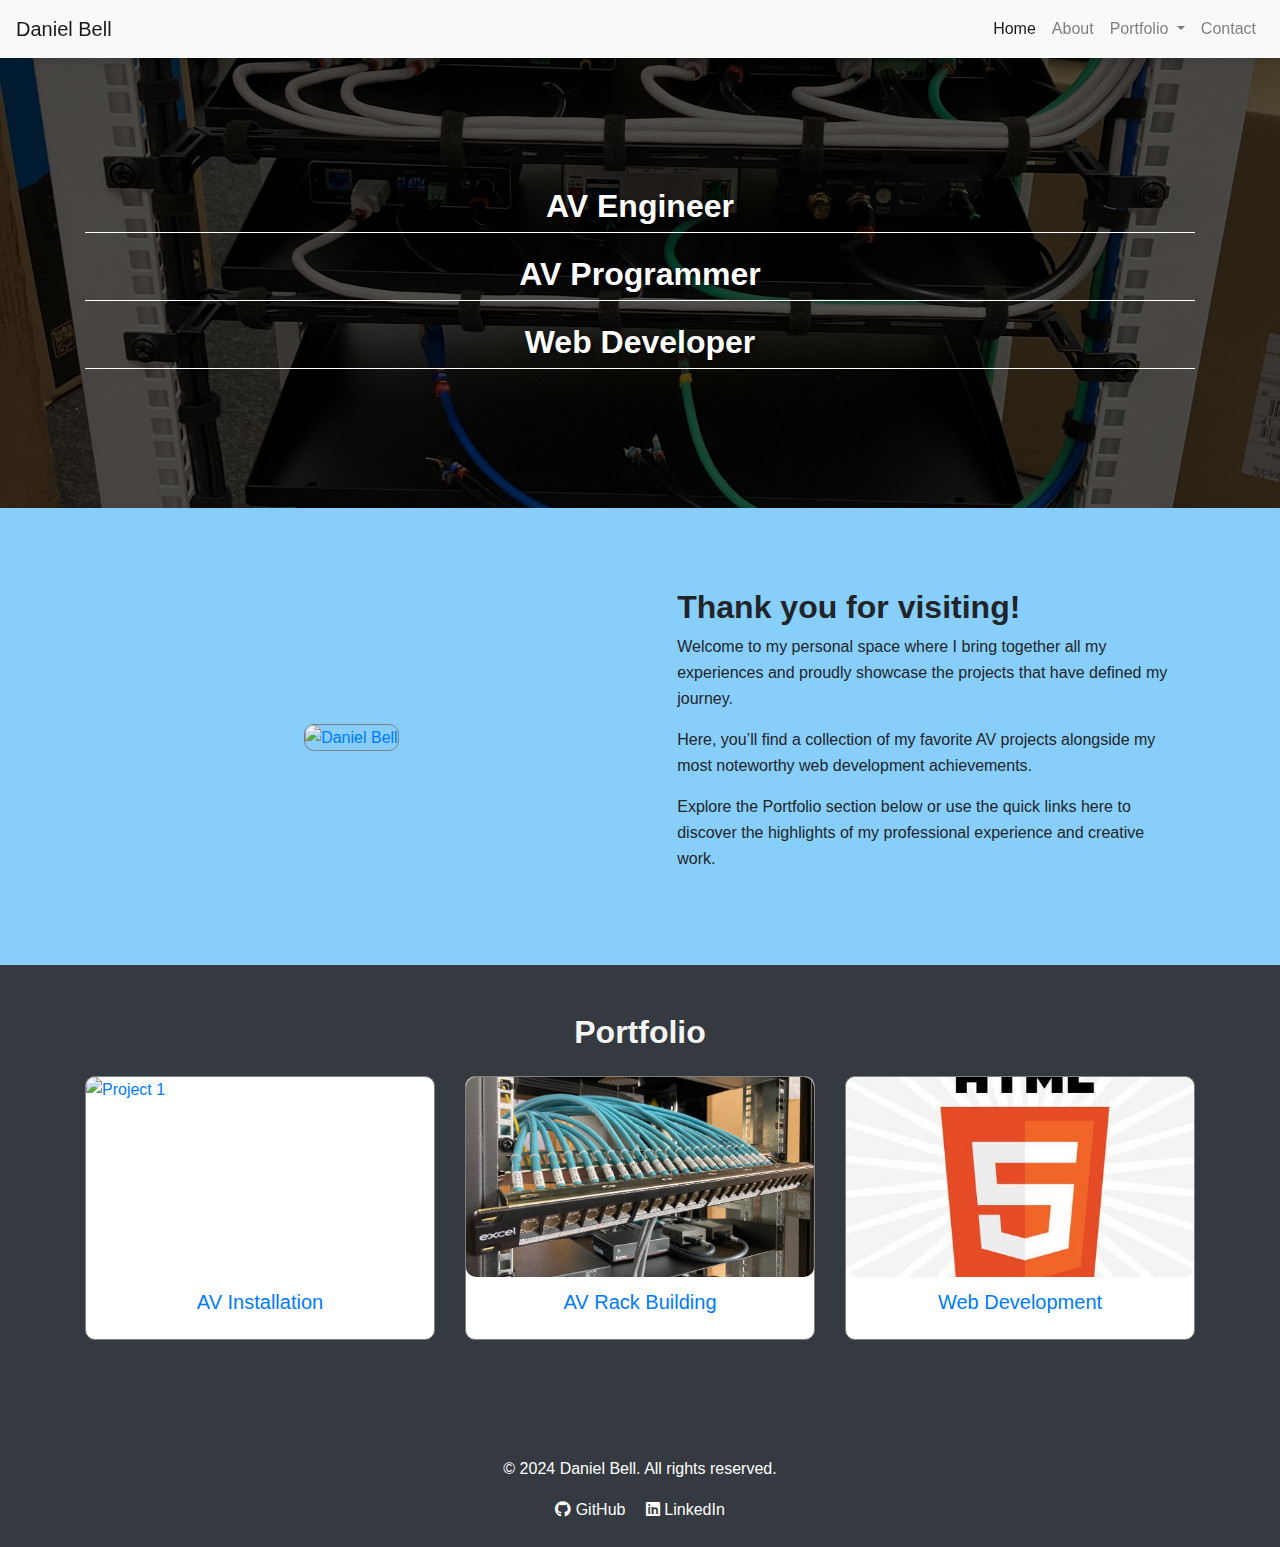
==== index.html @ 18ca136d "Restore website folder to correct state" ====
<!DOCTYPE html>
<html lang="en">
<head>
    <meta charset="UTF-8">
    <meta name="viewport" content="width=device-width, initial-scale=1.0">
    <meta http-equiv="X-UA-Compatible" content="ie=edge">
    <title>Daniel Bell - AV Engineer and Web Developer</title>
    
    <!-- Bootstrap CSS -->
    <link href="https://stackpath.bootstrapcdn.com/bootstrap/4.5.2/css/bootstrap.min.css" rel="stylesheet">
    
    <!-- Font Awesome CSS for Icons -->
    <link rel="stylesheet" href="https://cdnjs.cloudflare.com/ajax/libs/font-awesome/5.15.4/css/all.min.css">

    <!-- External Stylesheet -->
    <link rel="stylesheet" href="style.css">
</head>
<body data-spy="scroll" data-target=".navbar" data-offset="70">
    <!-- Navigation -->
    <nav class="navbar navbar-expand-lg navbar-light bg-light sticky-top">
        <a class="navbar-brand" href="index.html">Daniel Bell</a>
        <button class="navbar-toggler" type="button" data-toggle="collapse" data-target="#navbarNav" aria-controls="navbarNav" aria-expanded="false" aria-label="Toggle navigation">
            <span class="navbar-toggler-icon"></span>
        </button>
        <div class="collapse navbar-collapse" id="navbarNav">
            <ul class="navbar-nav ml-auto">
                <li class="nav-item active">
                    <a class="nav-link" href="index.html">Home</a>
                </li>
                <li class="nav-item">
                    <a class="nav-link" href="about.html">About</a>
                </li>
                <li class="nav-item dropdown">
                    <a class="nav-link dropdown-toggle" href="#" id="portfolioDropdown" role="button" aria-haspopup="true" aria-expanded="false">
                        Portfolio
                    </a>
                    <div class="dropdown-menu" aria-labelledby="portfolioDropdown">
                        <a class="dropdown-item" href="av-installation.html">AV Installation</a>
                        <a class="dropdown-item" href="av-rack-build.html">AV Rack Building</a>
                        <a class="dropdown-item" href="web-development.html">Web Development</a>
                        <!--<a class="dropdown-item" href="animation.html">Animation</a>-->
                    </div>
                </li>
                <li class="nav-item">
                    <a class="nav-link" href="contact.html">Contact</a>
                </li>
            </ul>
        </div>
    </nav>

    <!-- Hero Section -->
    <header class="jumbotron jumbotron-fluid text-center text-white hero-section">
        <div class="container text-content">
            <p class="lead">AV Engineer</p>
            <p class="lead">AV Programmer</p>
            <p class="lead">Web Developer</p>
        </div>
    </header>

    <section id="about" class="py-5">
    <div class="container">
        <div class="row">
            <div class="col-md-6 order-1 order-md-0 text-center">
                <a id="slideshow-link" href="av-installation.html">
                    <img id="slideshow-photo" src="install1.png" alt="Daniel Bell" class="photo">
                </a>
            </div>
            <div class="col-md-6 order-0 order-md-1">
                <h2>Thank you for visiting!</h2> 

                <p>Welcome to my personal space where I bring together all my experiences and proudly showcase the projects that have defined my journey.</p> 

                <p>Here, you’ll find a collection of my favorite AV projects alongside my most noteworthy web development achievements.</p> 

                <p>Explore the Portfolio section below or use the quick links here to discover the highlights of my professional experience and creative work.</p>
            </div>
        </div>
    </div>
</section>


    <!-- Projects Section -->
    <section id="projects" class="py-5 bg-dark">
        <div class="container">
            <h2 class="text-center mb-4 portfolio">Portfolio</h2>
            <div class="row">
                <div class="col-md-4">
                    <a href="av-installation.html">
                        <div class="card project-card">
                            <img class="card-img-top" src="install1.png" alt="Project 1" height="200px">
                            <div class="card-body">
                                <h5 class="card-title">AV Installation</h5>
                            </div>
                        </div>
                    </a>
                </div>
                <div class="col-md-4">
                    <a href="av-rack-build.html">
                        <div class="card project-card">
                            <img class="card-img-top" src="rack1.jpg" alt="Project 2" height="200px">
                            <div class="card-body">
                                <h5 class="card-title">AV Rack Building</h5>
                            </div>
                        </div>
                    </a>
                </div>
                <div class="col-md-4">
                    <a href="web-development.html">
                        <div class="card project-card">
                            <img class="card-img-top" src="web1.jpg" alt="Project 3" height="200px">
                            <div class="card-body">
                                <h5 class="card-title">Web Development</h5>
                            </div>
                        </div>
                    </a>
                </div>
                
                <!--<div class="col-md-4">
                    <a href="animation.html">
                        <div class="card project-card">
                            <img class="card-img-top" src="animation1.jpg" alt="Project 4" height="200px">
                            <div class="card-body">
                                <h5 class="card-title">Animation</h5>
                            </div>
                        </div>
                    </a>
                </div>-->
            </div>
        </div>
    </section>

    <!-- Footer -->
    <footer class="bg-dark text-white text-center py-4">
        <p>&copy; 2024 Daniel Bell. All rights reserved.</p>
        <div>
            <a href="https://github.com/DanielBell29" target="_blank" class="text-white mr-3">
                <i class="fab fa-github"></i> GitHub
            </a>
            <a href="#" target="_blank" class="text-white">
                <i class="fab fa-linkedin"></i> LinkedIn
            </a>
        </div>
    </footer>

    <!-- Bootstrap JS, Popper.js, and jQuery -->
    <script src="https://code.jquery.com/jquery-3.5.1.slim.min.js"></script>
    <script src="https://cdn.jsdelivr.net/npm/@popperjs/core@2.9.1/dist/umd/popper.min.js"></script>
    <script src="https://stackpath.bootstrapcdn.com/bootstrap/4.5.2/js/bootstrap.min.js"></script>
    <script src="script.js"></script>
</body>
</html>
---- style.css ----
/* General styles */
body {
    font-family: Arial, Helvetica, sans-serif;
    line-height: 1.6;
    background-color: lightskyblue !important;
    display: flex;
    flex-direction: column;
    min-height: 100vh;
    margin: 0;
}

h1, h2 {
    font-weight: 700;
}

p {
    font-size: 1rem;
}

/* Navbar */
.navbar {
    background-color: #f8f9fa;
    box-shadow: 0 4px 6px rgba(0, 0, 0, 0.1);
}

.navbar .nav-link {
    font-weight: 500;
    transition: color 0.3s ease;
}

.navbar .nav-link:hover {
    color: #007bff;
}

/* Hero Section */
.hero-section {
    background: lightblue url('cover.jpg') center center no-repeat;
    background-size: cover;
    height: 50vh;
    display: flex;
    justify-content: center;
    align-items: center;
    color: white;
    position: relative;
}

.jumbotron {
    background-color: transparent !important;
}

/* Darker Haze Overlay */
.hero-section::before {
    content: '';
    position: absolute;
    top: 0;
    left: 0;
    height: 100%;
    width: 100%;
    background-color: rgba(0, 0, 0, 0.7); /* Grey semi-transparent overlay */
    z-index: 0;
}

/* Text Styles */
.hero-section .text-content {
    z-index: 1;
    position: relative;
}

.hero-section .lead {
    font-size: 2rem;
    font-weight: 700;
    text-shadow: 2px 2px 5px rgba(0, 0, 0, 0.7); /* Adds a subtle shadow for text readability */
    border-bottom: solid 1px white;
}


/* Card Styles */
.project-card {
    height: 350px;
    display: flex;
    flex-direction: column;
    justify-content: space-between;
    margin-bottom: 20px;
    border: solid 0.2px gray;
    border-radius: 10px;
}

.row {
    display: flex;
    flex-wrap: wrap;
    margin-bottom: 30px; /* Adds space between rows */
}

.project-card {
    display: flex;
    flex-direction: column;
    justify-content: space-between;
    height: 95%;
}

.project-card img {
    height: 200px; /* Fixed height for images */
    object-fit: cover;
    border-radius: 10px;
}

.project-card .card-body {
    flex-grow: 1;
    display: flex;
    flex-direction: column;
    justify-content: center;
    align-items: center;
    text-align: center;
    padding: 10px;
}



/* Modal Styles */
.modal {
    display: none;
    position: fixed;
    z-index: 1000;
    padding-top: 150px;
    left: 0;
    top: 0;
    width: 100%;
    height: 100%;
    overflow: auto;
    background-color: rgba(0, 0, 0, 0.9);
}

.modal-content {
    margin: auto;
    display: block;
    width: 80%;
    max-width: 700px;
}

.modal-content, .modal img {
    animation-name: zoom;
    animation-duration: 0.6s;
}

@keyframes zoom {
    from {
        transform: scale(0);
    }
    to {
        transform: scale(1);
    }
}

.close {
    position: absolute;
    top: 15px;
    right: 35px;
    color: #f1f1f1;
    font-size: 40px;
    font-weight: bold;
    cursor: pointer;
}

.close:hover,
.close:focus {
    color: #bbb;
    text-decoration: none;
    cursor: pointer;
}

/* Modal description styling */
#modalDescription {
    font-size: 1rem;
    color: #ffffff;
    max-width: 700px;
    margin: auto;
    padding-top: 10px;
    text-align: center;
}

.photo {
    width: 100%;
    height: auto;
    border: solid 0.2px gray;
    border-radius: 10px;
}

.portfolio {
    color: whitesmoke;
}

footer {
    background-color: #343a40;
    color: white;
    padding: 20px;
    text-align: center;
    margin-top: auto;
}

.navbar-nav .dropdown:hover .dropdown-menu {
    display: block;
    margin-top: 0;
}

.dropdown-menu {
    transition: all 0.3s ease-in-out;
}



.position-absolute {
    top: 15%;
    transform: translateY(-15%);
}

.left-0 {
    left: 10px; /* Adjust left positioning */
}

.right-0 {
    right: 10px; /* Adjust right positioning */
}

.card-img-top {
    width: 100%;
    height: auto;
}



/* Adjust the About section */
#about .row {
    display: flex;
    justify-content: space-between;  /* Distribute the items evenly */
    align-items: center; /* Vertically align the image and text */
}

/* Ensure equal spacing by adjusting column widths */
#about .col-md-6 {
    flex: 0 0 48%; /* Each column will take 48% of the container's width */
    padding: 0 15px; /* Add some padding between columns */
}

/* Optional: Adjust image size for balance */
#about img {
    width: 100%;  /* Adjust as necessary */
    height: auto;
}

/* Container padding to avoid edge touching */
#about .container {
    padding-left: 30px;
    padding-right: 30px;
}

/* Mobile view adjustments */
@media (max-width: 767px) {
    /* Stack the image above the text and center it */
    #about .col-md-6 {
        flex: 0 0 100%;
    }
    #about .text-center {
        text-align: center; /* Ensure the image is centered */
    }
}
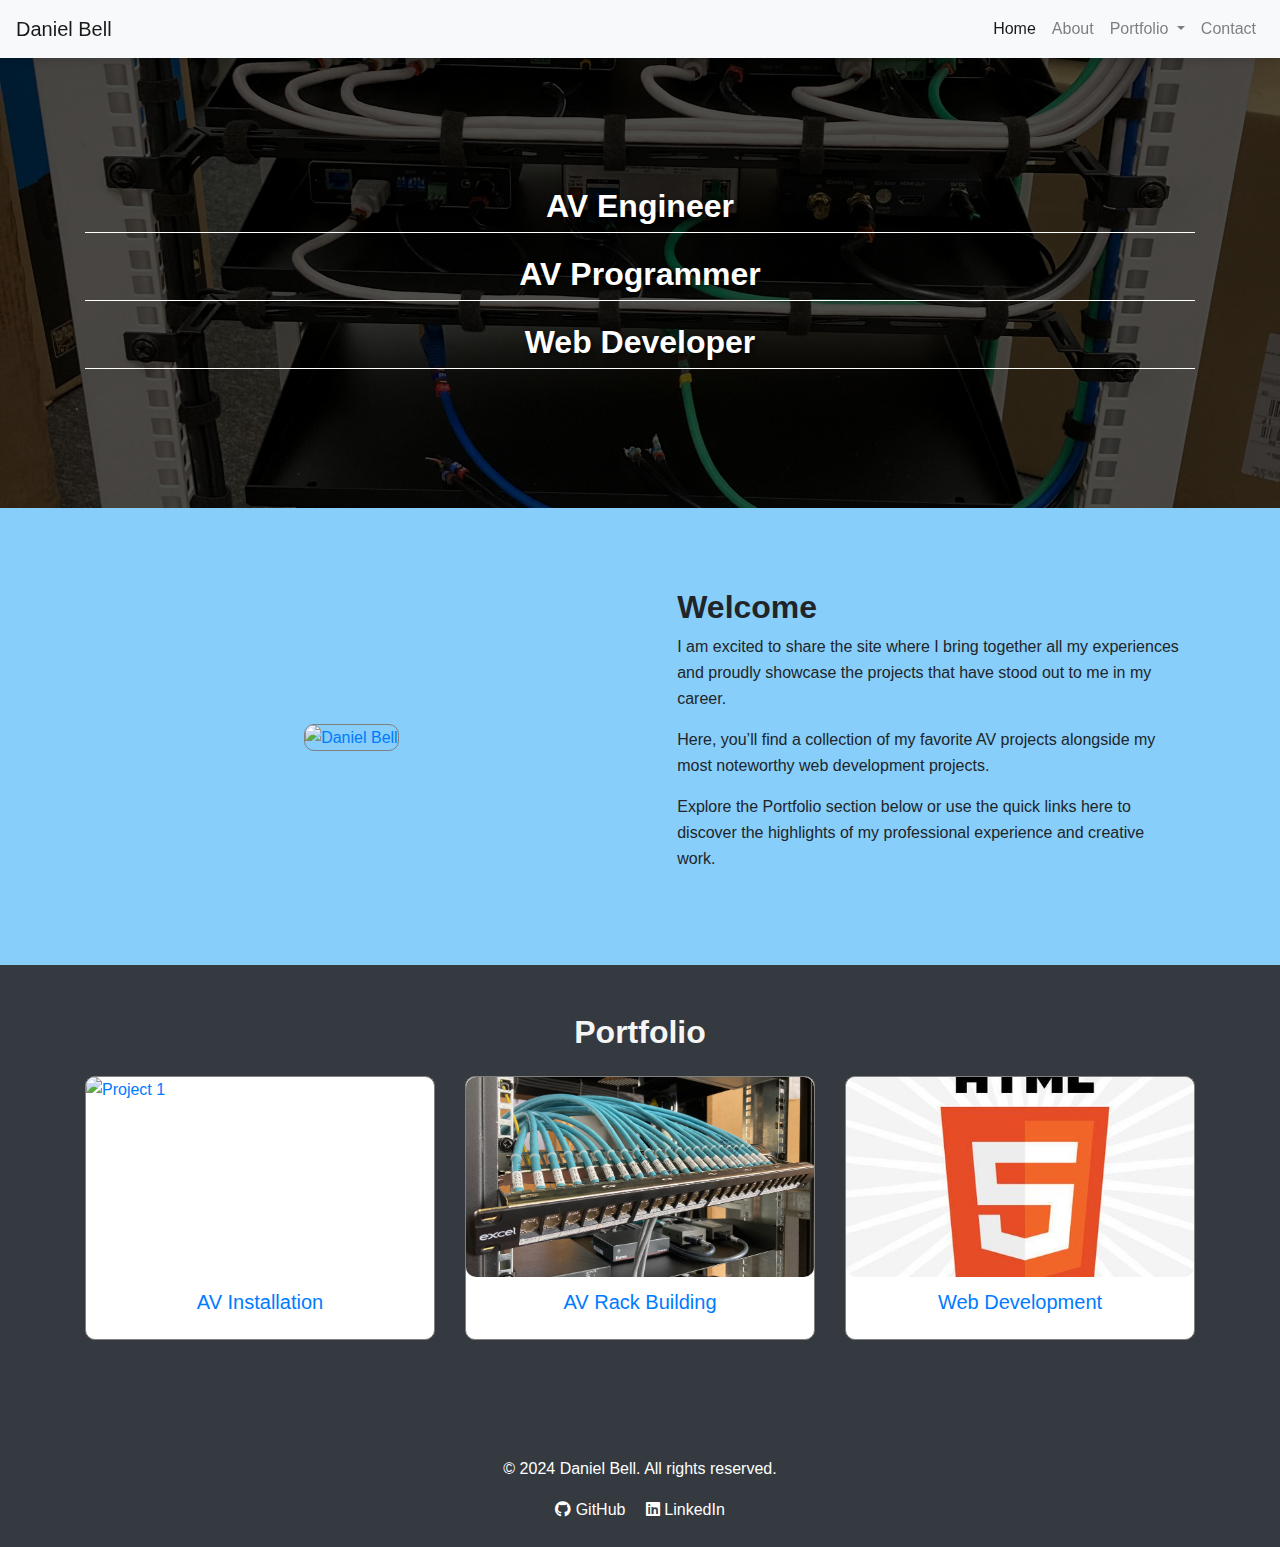
==== commit 34474b7b: "Overwrite repository with local files" ====
--- a/index.html
+++ b/index.html
@@ -66,11 +66,11 @@
                 </a>
             </div>
             <div class="col-md-6 order-0 order-md-1">
-                <h2>Thank you for visiting!</h2> 
+                <h2>Welcome</h2> 
 
-                <p>Welcome to my personal space where I bring together all my experiences and proudly showcase the projects that have defined my journey.</p> 
+                <p>I am excited to share the site where I bring together all my experiences and proudly showcase the projects that have stood out to me in my career.</p> 
 
-                <p>Here, you’ll find a collection of my favorite AV projects alongside my most noteworthy web development achievements.</p> 
+                <p>Here, you’ll find a collection of my favorite AV projects alongside my most noteworthy web development projects.</p> 
 
                 <p>Explore the Portfolio section below or use the quick links here to discover the highlights of my professional experience and creative work.</p>
             </div>
--- a/style.css
+++ b/style.css
@@ -70,7 +70,7 @@
     font-size: 2rem;
     font-weight: 700;
     text-shadow: 2px 2px 5px rgba(0, 0, 0, 0.7); /* Adds a subtle shadow for text readability */
-    border-bottom: solid 1px white;
+    border-bottom: solid 0.2px white;
 }
 
 
@@ -127,7 +127,7 @@
     width: 100%;
     height: 100%;
     overflow: auto;
-    background-color: rgba(0, 0, 0, 0.9);
+    background-color: rgba(0, 0, 0, 0.97);
 }
 
 .modal-content {
@@ -263,3 +263,16 @@
         text-align: center; /* Ensure the image is centered */
     }
 }
+
+
+
+
+
+/*
+cd "D:/Dan's Surface/HTML/Daniel Bell Website"
+git remote -v
+git branch -M main
+git add .
+git commit -m "Overwrite repository with local files"
+git push --force origin main
+*/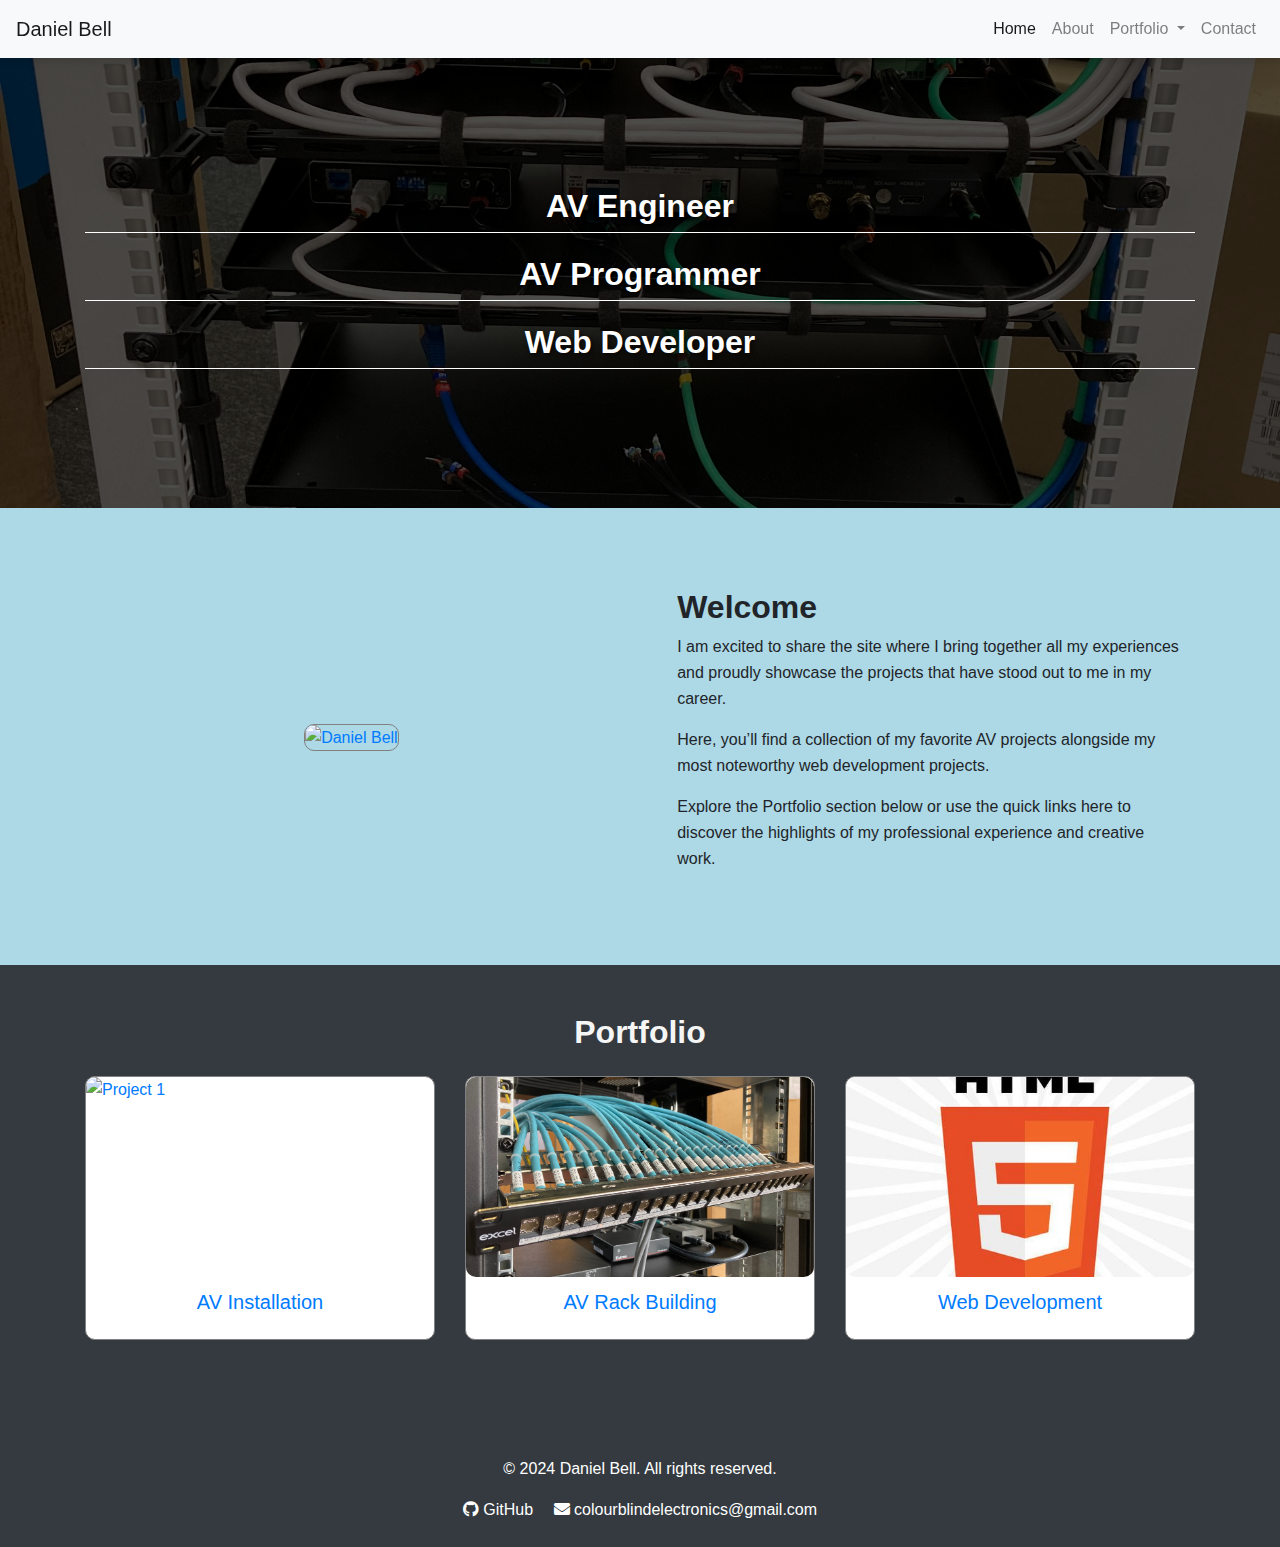
==== commit 0bd692c9: "V3 Update" ====
--- a/index.html
+++ b/index.html
@@ -136,8 +136,8 @@
             <a href="https://github.com/DanielBell29" target="_blank" class="text-white mr-3">
                 <i class="fab fa-github"></i> GitHub
             </a>
-            <a href="#" target="_blank" class="text-white">
-                <i class="fab fa-linkedin"></i> LinkedIn
+            <a href="mailto:colourblindelectronics@gmail.com" target="_blank" class="text-white">
+                <i class="fas fa-envelope"></i> colourblindelectronics@gmail.com
             </a>
         </div>
     </footer>
--- a/style.css
+++ b/style.css
@@ -1,8 +1,8 @@
-/* General styles */
+
 body {
     font-family: Arial, Helvetica, sans-serif;
     line-height: 1.6;
-    background-color: lightskyblue !important;
+    background-color: lightblue !important;
     display: flex;
     flex-direction: column;
     min-height: 100vh;
@@ -17,7 +17,6 @@
     font-size: 1rem;
 }
 
-/* Navbar */
 .navbar {
     background-color: #f8f9fa;
     box-shadow: 0 4px 6px rgba(0, 0, 0, 0.1);
@@ -32,7 +31,6 @@
     color: #007bff;
 }
 
-/* Hero Section */
 .hero-section {
     background: lightblue url('cover.jpg') center center no-repeat;
     background-size: cover;
@@ -48,7 +46,6 @@
     background-color: transparent !important;
 }
 
-/* Darker Haze Overlay */
 .hero-section::before {
     content: '';
     position: absolute;
@@ -56,11 +53,10 @@
     left: 0;
     height: 100%;
     width: 100%;
-    background-color: rgba(0, 0, 0, 0.7); /* Grey semi-transparent overlay */
+    background-color: rgba(0, 0, 0, 0.7);
     z-index: 0;
 }
 
-/* Text Styles */
 .hero-section .text-content {
     z-index: 1;
     position: relative;
@@ -69,12 +65,10 @@
 .hero-section .lead {
     font-size: 2rem;
     font-weight: 700;
-    text-shadow: 2px 2px 5px rgba(0, 0, 0, 0.7); /* Adds a subtle shadow for text readability */
+    text-shadow: 2px 2px 5px rgba(0, 0, 0, 0.7);
     border-bottom: solid 0.2px white;
 }
 
-
-/* Card Styles */
 .project-card {
     height: 350px;
     display: flex;
@@ -88,7 +82,7 @@
 .row {
     display: flex;
     flex-wrap: wrap;
-    margin-bottom: 30px; /* Adds space between rows */
+    margin-bottom: 30px;
 }
 
 .project-card {
@@ -99,7 +93,7 @@
 }
 
 .project-card img {
-    height: 200px; /* Fixed height for images */
+    height: 200px;
     object-fit: cover;
     border-radius: 10px;
 }
@@ -116,7 +110,6 @@
 
 
 
-/* Modal Styles */
 .modal {
     display: none;
     position: fixed;
@@ -168,7 +161,6 @@
     cursor: pointer;
 }
 
-/* Modal description styling */
 #modalDescription {
     font-size: 1rem;
     color: #ffffff;
@@ -214,11 +206,11 @@
 }
 
 .left-0 {
-    left: 10px; /* Adjust left positioning */
+    left: 10px;
 }
 
 .right-0 {
-    right: 10px; /* Adjust right positioning */
+    right: 10px;
 }
 
 .card-img-top {
@@ -228,39 +220,33 @@
 
 
 
-/* Adjust the About section */
 #about .row {
     display: flex;
-    justify-content: space-between;  /* Distribute the items evenly */
-    align-items: center; /* Vertically align the image and text */
-}
-
-/* Ensure equal spacing by adjusting column widths */
+    justify-content: space-between;
+    align-items: center;
+}
+
 #about .col-md-6 {
-    flex: 0 0 48%; /* Each column will take 48% of the container's width */
-    padding: 0 15px; /* Add some padding between columns */
-}
-
-/* Optional: Adjust image size for balance */
+    flex: 0 0 48%;
+    padding: 0 15px;
+}
+
 #about img {
-    width: 100%;  /* Adjust as necessary */
+    width: 100%;
     height: auto;
 }
 
-/* Container padding to avoid edge touching */
 #about .container {
     padding-left: 30px;
     padding-right: 30px;
 }
 
-/* Mobile view adjustments */
 @media (max-width: 767px) {
-    /* Stack the image above the text and center it */
     #about .col-md-6 {
         flex: 0 0 100%;
     }
     #about .text-center {
-        text-align: center; /* Ensure the image is centered */
+        text-align: center;
     }
 }
 
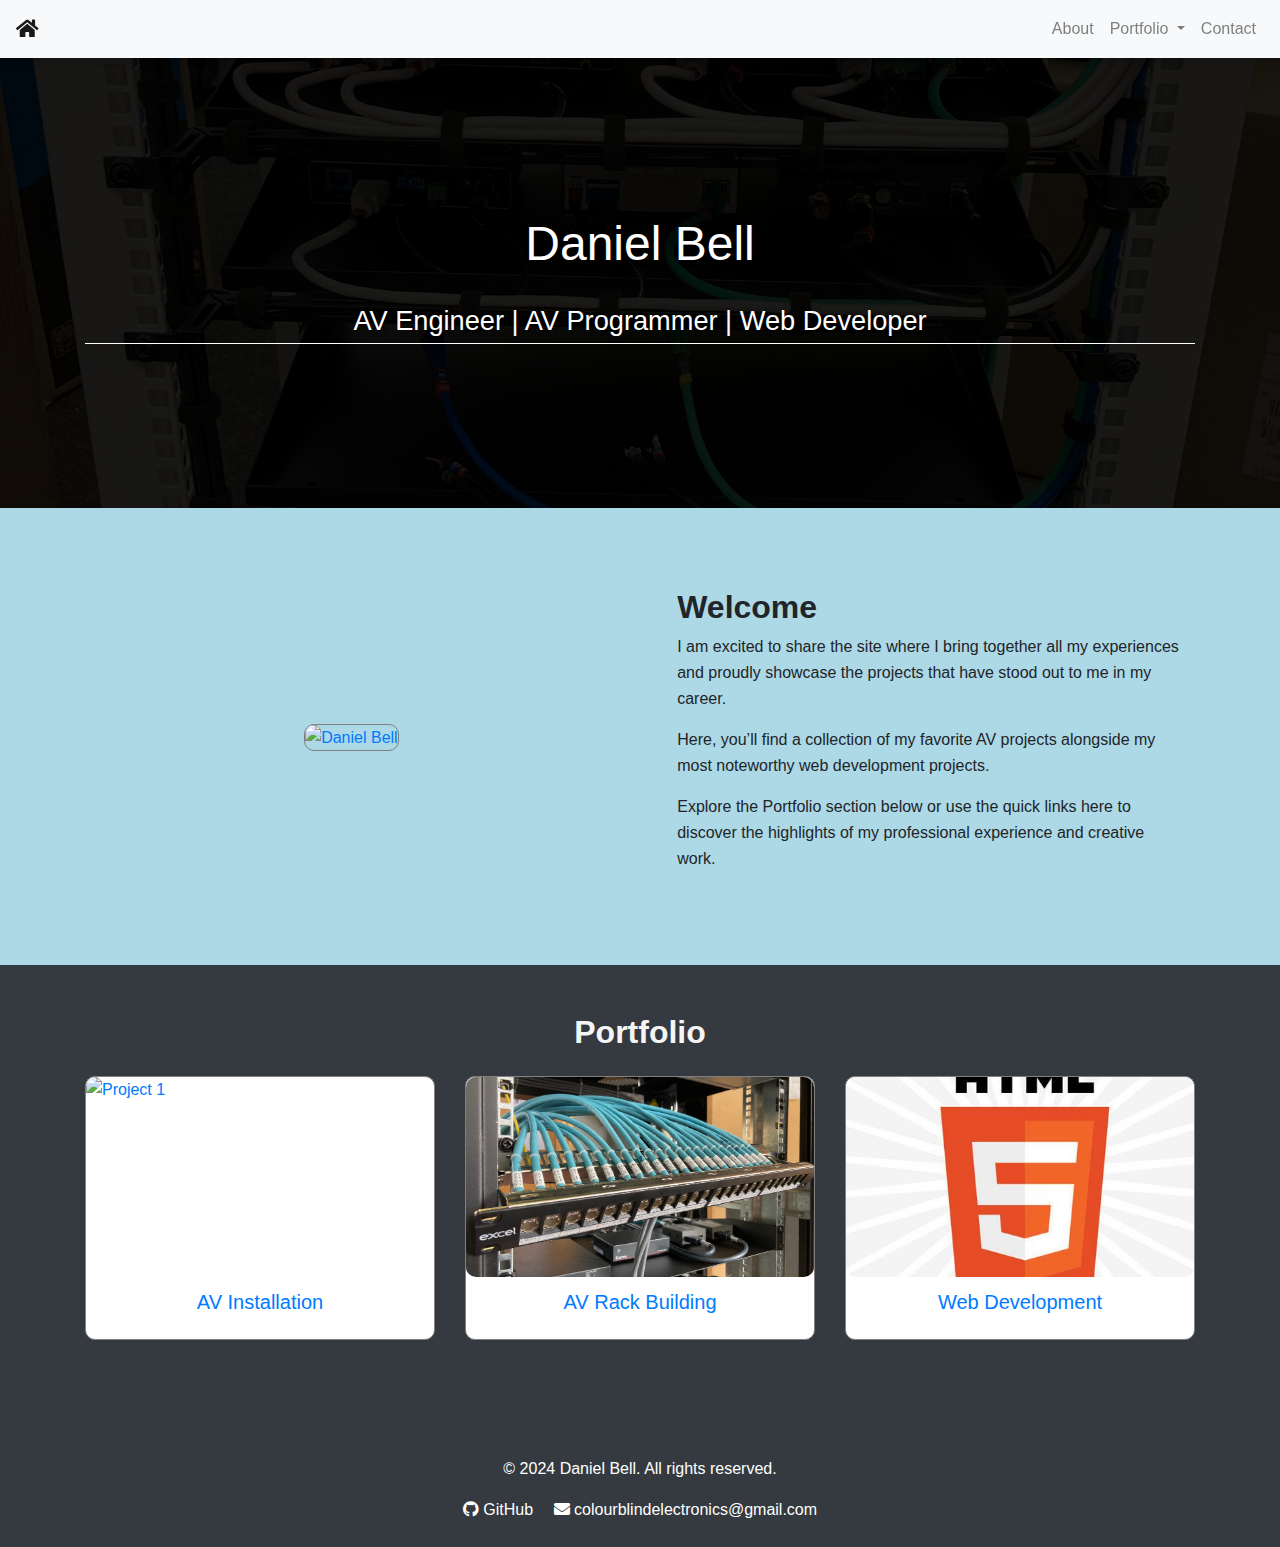
==== commit 6a026984: "V3 Update" ====
--- a/index.html
+++ b/index.html
@@ -11,49 +11,51 @@
     
     <!-- Font Awesome CSS for Icons -->
     <link rel="stylesheet" href="https://cdnjs.cloudflare.com/ajax/libs/font-awesome/5.15.4/css/all.min.css">
-
+    
     <!-- External Stylesheet -->
     <link rel="stylesheet" href="style.css">
+
+    <!-- Lightbox CSS for image enlargement -->
+    <link href="https://cdnjs.cloudflare.com/ajax/libs/ekko-lightbox/5.3.0/ekko-lightbox.min.css" rel="stylesheet">
 </head>
 <body data-spy="scroll" data-target=".navbar" data-offset="70">
     <!-- Navigation -->
     <nav class="navbar navbar-expand-lg navbar-light bg-light sticky-top">
-        <a class="navbar-brand" href="index.html">Daniel Bell</a>
-        <button class="navbar-toggler" type="button" data-toggle="collapse" data-target="#navbarNav" aria-controls="navbarNav" aria-expanded="false" aria-label="Toggle navigation">
-            <span class="navbar-toggler-icon"></span>
-        </button>
-        <div class="collapse navbar-collapse" id="navbarNav">
-            <ul class="navbar-nav ml-auto">
-                <li class="nav-item active">
-                    <a class="nav-link" href="index.html">Home</a>
-                </li>
-                <li class="nav-item">
-                    <a class="nav-link" href="about.html">About</a>
-                </li>
-                <li class="nav-item dropdown">
-                    <a class="nav-link dropdown-toggle" href="#" id="portfolioDropdown" role="button" aria-haspopup="true" aria-expanded="false">
-                        Portfolio
-                    </a>
-                    <div class="dropdown-menu" aria-labelledby="portfolioDropdown">
-                        <a class="dropdown-item" href="av-installation.html">AV Installation</a>
-                        <a class="dropdown-item" href="av-rack-build.html">AV Rack Building</a>
-                        <a class="dropdown-item" href="web-development.html">Web Development</a>
-                        <!--<a class="dropdown-item" href="animation.html">Animation</a>-->
-                    </div>
-                </li>
-                <li class="nav-item">
-                    <a class="nav-link" href="contact.html">Contact</a>
-                </li>
-            </ul>
-        </div>
-    </nav>
+    <a class="navbar-brand" href="index.html">
+        <i class="fas fa-home"></i> <!-- Font Awesome Home Icon -->
+    </a>
+    <button class="navbar-toggler" type="button" data-toggle="collapse" data-target="#navbarNav" aria-controls="navbarNav" aria-expanded="false" aria-label="Toggle navigation">
+        <span class="navbar-toggler-icon"></span>
+    </button>
+    <div class="collapse navbar-collapse" id="navbarNav">
+        <ul class="navbar-nav ml-auto">
+            <li class="nav-item">
+                <a class="nav-link" href="about.html">About</a>
+            </li>
+            <li class="nav-item dropdown">
+                <a class="nav-link dropdown-toggle" href="#" id="portfolioDropdown" role="button" aria-haspopup="true" aria-expanded="false">
+                    Portfolio
+                </a>
+                <div class="dropdown-menu" aria-labelledby="portfolioDropdown">
+                    <a class="dropdown-item" href="av-installation.html">AV Installation</a>
+                    <a class="dropdown-item" href="av-rack-build.html">AV Rack Building</a>
+                    <a class="dropdown-item" href="web-development.html">Web Development</a>
+                    <!--<a class="dropdown-item" href="animation.html">Animation</a>-->
+                </div>
+            </li>
+            <li class="nav-item">
+                <a class="nav-link" href="contact.html">Contact</a>
+            </li>
+        </ul>
+    </div>
+</nav>
+
 
     <!-- Hero Section -->
     <header class="jumbotron jumbotron-fluid text-center text-white hero-section">
         <div class="container text-content">
-            <p class="lead">AV Engineer</p>
-            <p class="lead">AV Programmer</p>
-            <p class="lead">Web Developer</p>
+            <p class="lead1">Daniel Bell</p>
+            <p class="lead">AV Engineer | AV Programmer | Web Developer</p>
         </div>
     </header>
 
--- a/style.css
+++ b/style.css
@@ -1,6 +1,5 @@
-
 body {
-    font-family: Arial, Helvetica, sans-serif;
+    font-family: Arial, Helvetica, sans-serif; /* Global font-family */
     line-height: 1.6;
     background-color: lightblue !important;
     display: flex;
@@ -53,7 +52,7 @@
     left: 0;
     height: 100%;
     width: 100%;
-    background-color: rgba(0, 0, 0, 0.7);
+    background-color: rgba(0, 0, 0, 0.9);
     z-index: 0;
 }
 
@@ -63,10 +62,16 @@
 }
 
 .hero-section .lead {
-    font-size: 2rem;
-    font-weight: 700;
+    font-size: 1.7rem;
+    font-weight: 500;
     text-shadow: 2px 2px 5px rgba(0, 0, 0, 0.7);
     border-bottom: solid 0.2px white;
+}
+
+.lead1 {
+    font-size: 3rem;
+    font-weight: 500;
+    text-shadow: 2px 2px 5px rgba(0, 0, 0, 0.7);
 }
 
 .project-card {
@@ -107,8 +112,6 @@
     text-align: center;
     padding: 10px;
 }
-
-
 
 .modal {
     display: none;
@@ -198,8 +201,6 @@
     transition: all 0.3s ease-in-out;
 }
 
-
-
 .position-absolute {
     top: 15%;
     transform: translateY(-15%);
@@ -218,8 +219,6 @@
     height: auto;
 }
 
-
-
 #about .row {
     display: flex;
     justify-content: space-between;
@@ -249,16 +248,3 @@
         text-align: center;
     }
 }
-
-
-
-
-
-/*
-cd "D:/Dan's Surface/HTML/Daniel Bell Website"
-git remote -v
-git branch -M main
-git add .
-git commit -m "Overwrite repository with local files"
-git push --force origin main
-*/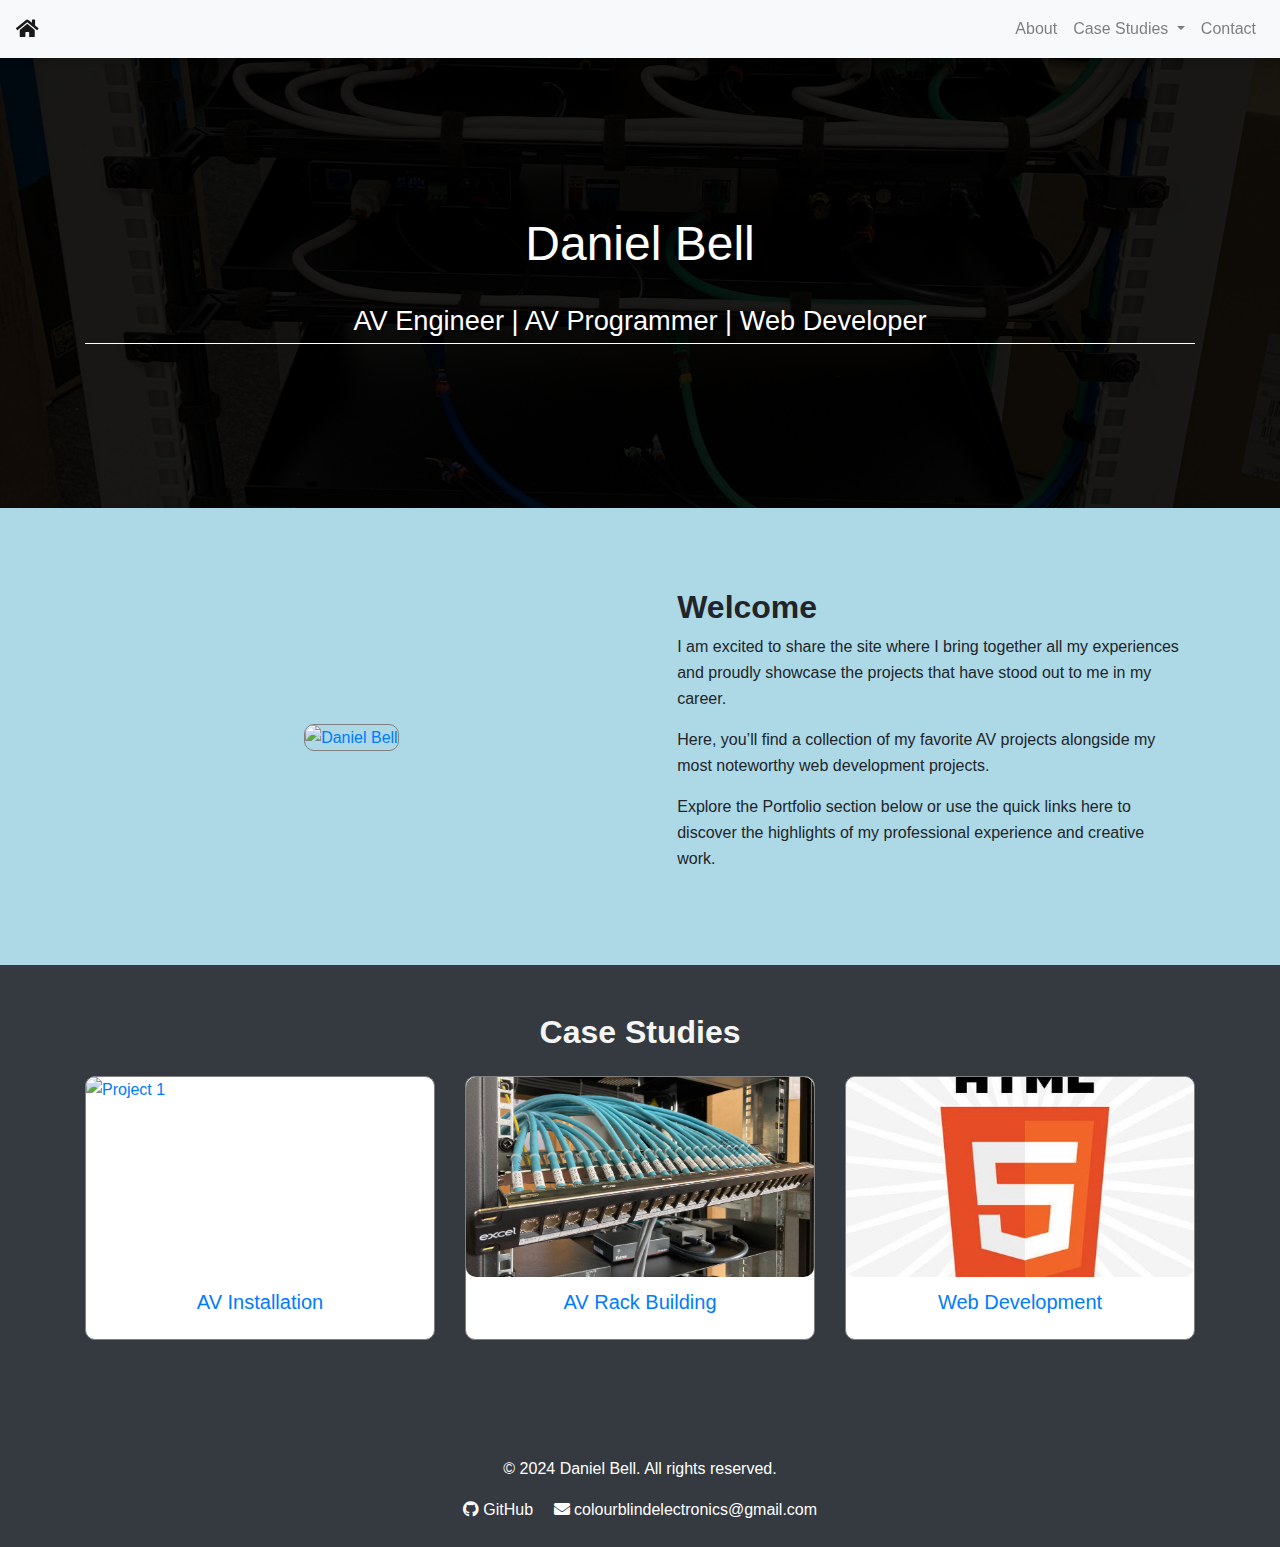
==== commit 5127b6d3: "V3 Update" ====
--- a/index.html
+++ b/index.html
@@ -34,7 +34,7 @@
             </li>
             <li class="nav-item dropdown">
                 <a class="nav-link dropdown-toggle" href="#" id="portfolioDropdown" role="button" aria-haspopup="true" aria-expanded="false">
-                    Portfolio
+                    Case Studies
                 </a>
                 <div class="dropdown-menu" aria-labelledby="portfolioDropdown">
                     <a class="dropdown-item" href="av-installation.html">AV Installation</a>
@@ -84,7 +84,7 @@
     <!-- Projects Section -->
     <section id="projects" class="py-5 bg-dark">
         <div class="container">
-            <h2 class="text-center mb-4 portfolio">Portfolio</h2>
+            <h2 class="text-center mb-4 portfolio">Case Studies</h2>
             <div class="row">
                 <div class="col-md-4">
                     <a href="av-installation.html">
--- a/style.css
+++ b/style.css
@@ -248,3 +248,17 @@
         text-align: center;
     }
 }
+
+
+
+
+
+
+/*
+cd "D:/Dan's Surface/HTML/Daniel Bell Website"
+git remote -v
+git branch -M main
+git add .
+git commit -m "V3 Update"
+git push --force origin main
+*/